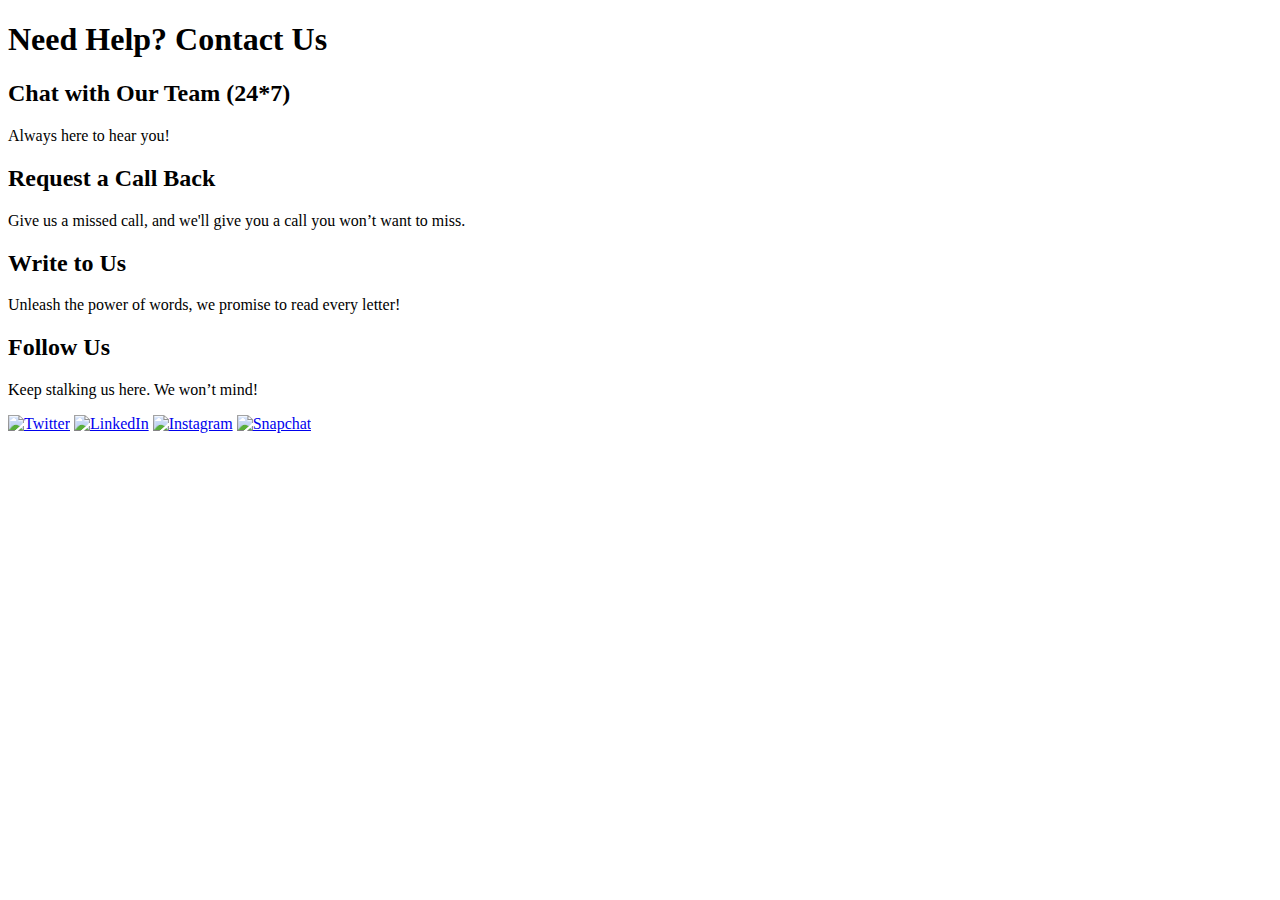
==== Prabhrhythm/ContactUS/index.html @ 75ed89df "Add files via upload" ====
<!DOCTYPE html>
<html lang="en">
<head>
    <meta charset="UTF-8">
    <meta name="viewport" content="width=device-width, initial-scale=1.0">
    <title>Contact Us</title>
    <link rel="stylesheet" href="styles.css">
</head>
<body>
    <div class="contact-container">
        <h1>Need Help? Contact Us</h1>

        <div class="contact-option">
            <h2>Chat with Our Team (24*7)</h2>
            <p>Always here to hear you!</p>
        </div>

        <div class="contact-option">
            <h2>Request a Call Back</h2>
            <p>Give us a missed call, and we'll give you a call you won’t want to miss.</p>
        </div>

        <div class="contact-option">
            <h2>Write to Us</h2>
            <p>Unleash the power of words, we promise to read every letter!</p>
        </div>

        <div class="follow-us">
            <h2>Follow Us</h2>
            <p>Keep stalking us here. We won’t mind!</p>
            <div class="social-icons">
                <a href="#"><img src="twitter-logo.png" alt="Twitter"></a>
                <a href="#"><img src="linkedin-logo.png" alt="LinkedIn"></a>
                <a href="#"><img src="instagram-logo.png" alt="Instagram"></a>
                <a href="#"><img src="snapchat-logo.png" alt="Snapchat"></a>
            </div>
        </div>
    </div>
</body>
</html>
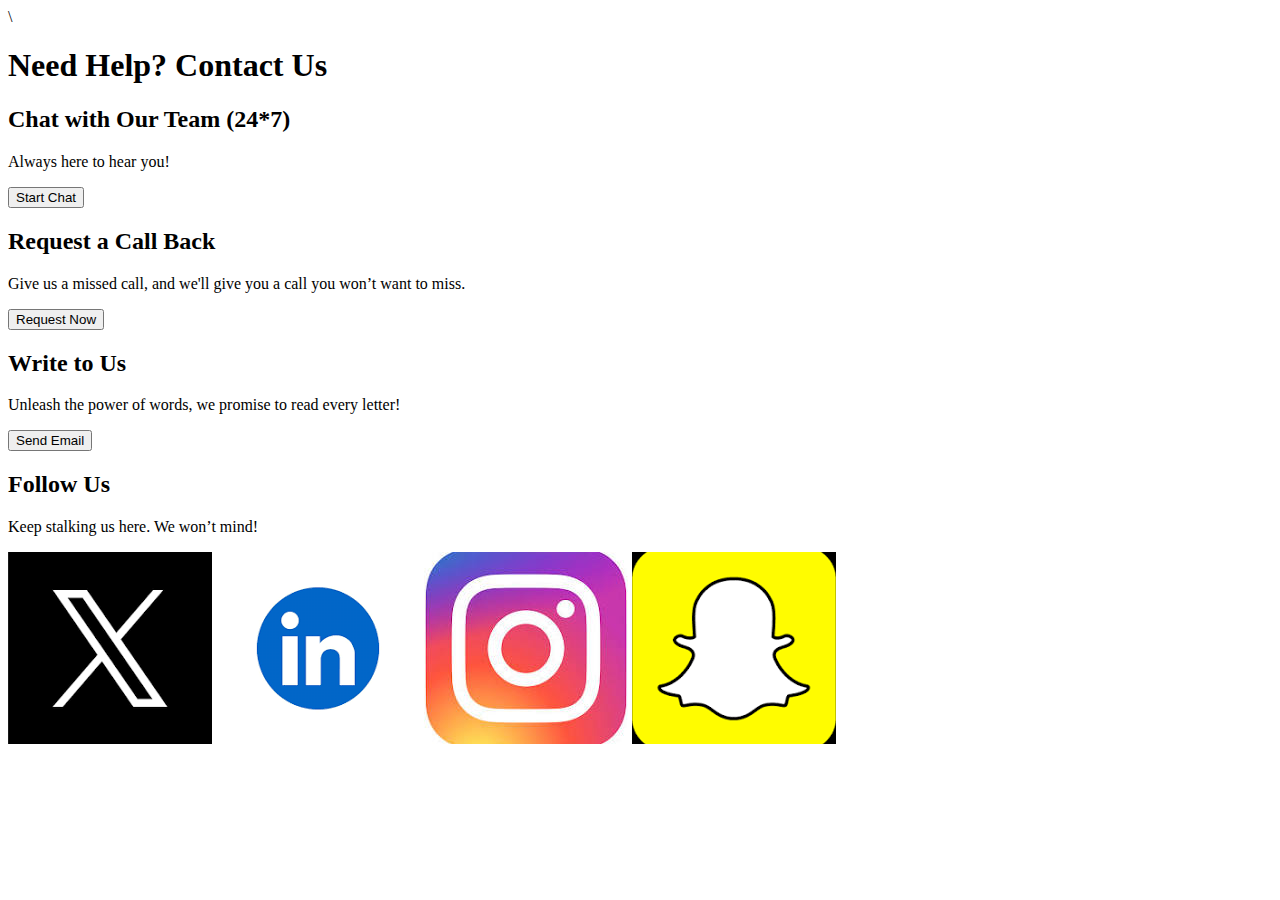
==== commit 0bfde0ad: "Update index.html" ====
--- a/Prabhrhythm/ContactUS/index.html
+++ b/Prabhrhythm/ContactUS/index.html
@@ -1,4 +1,4 @@
-<!DOCTYPE html>
+\<!DOCTYPE html>
 <html lang="en">
 <head>
     <meta charset="UTF-8">
@@ -8,31 +8,36 @@
 </head>
 <body>
     <div class="contact-container">
-        <h1>Need Help? Contact Us</h1>
+        <h1>Need Help? <span>Contact Us</span></h1>
 
-        <div class="contact-option">
-            <h2>Chat with Our Team (24*7)</h2>
-            <p>Always here to hear you!</p>
-        </div>
+        <div class="contact-options">
+            <div class="contact-option">
+                <h2>Chat with Our Team (24*7)</h2>
+                <p>Always here to hear you!</p>
+                <button class="contact-button">Start Chat</button>
+            </div>
 
-        <div class="contact-option">
-            <h2>Request a Call Back</h2>
-            <p>Give us a missed call, and we'll give you a call you won’t want to miss.</p>
-        </div>
+            <div class="contact-option">
+                <h2>Request a Call Back</h2>
+                <p>Give us a missed call, and we'll give you a call you won’t want to miss.</p>
+                <button class="contact-button">Request Now</button>
+            </div>
 
-        <div class="contact-option">
-            <h2>Write to Us</h2>
-            <p>Unleash the power of words, we promise to read every letter!</p>
+            <div class="contact-option">
+                <h2>Write to Us</h2>
+                <p>Unleash the power of words, we promise to read every letter!</p>
+                <button class="contact-button">Send Email</button>
+            </div>
         </div>
 
         <div class="follow-us">
             <h2>Follow Us</h2>
             <p>Keep stalking us here. We won’t mind!</p>
             <div class="social-icons">
-                <a href="#"><img src="twitter-logo.png" alt="Twitter"></a>
-                <a href="#"><img src="linkedin-logo.png" alt="LinkedIn"></a>
-                <a href="#"><img src="instagram-logo.png" alt="Instagram"></a>
-                <a href="#"><img src="snapchat-logo.png" alt="Snapchat"></a>
+                <a href="#"><img src="[data-uri]" alt="Twitter"></a>
+                <a href="#"><img src="[data-uri]" alt="LinkedIn"></a>
+                    <a href="#"><img src="[data-uri]" alt="Instagram"></a>
+                <a href="#"><img src="[data-uri]" alt="Snapchat"></a>
             </div>
         </div>
     </div>
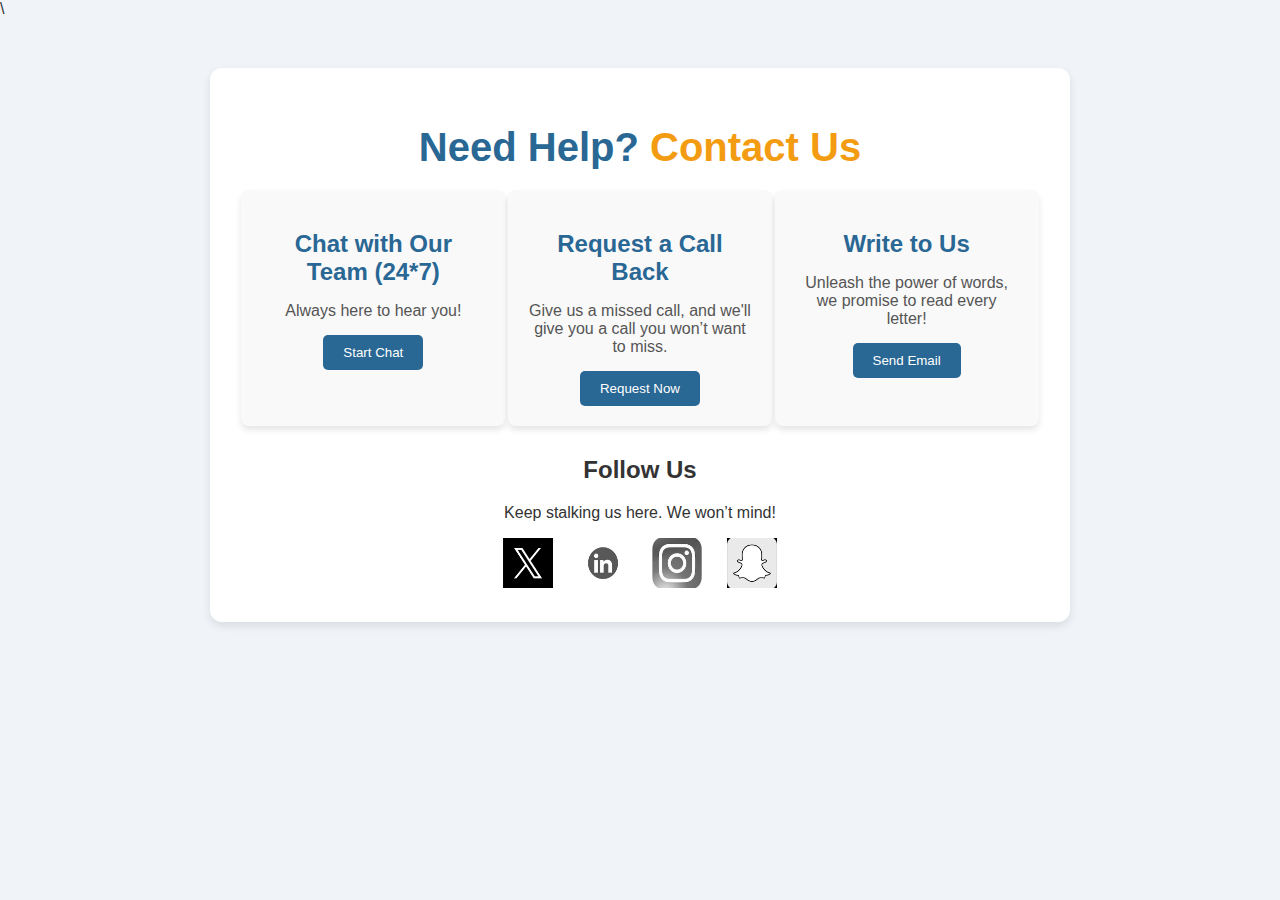
==== commit f3bdab62: "Update index.html" ====
--- a/Prabhrhythm/ContactUS/index.html
+++ b/Prabhrhythm/ContactUS/index.html
@@ -30,7 +30,7 @@
             </div>
         </div>
 
-        <div class="follow-us">
+        <div class="follow us up">
             <h2>Follow Us</h2>
             <p>Keep stalking us here. We won’t mind!</p>
             <div class="social-icons">
--- a/Prabhrhythm/ContactUS/styles.css
+++ b/Prabhrhythm/ContactUS/styles.css
@@ -0,0 +1,105 @@
+body {
+    font-family: 'Segoe UI', Tahoma, Geneva, Verdana, sans-serif;
+    background-color: #f0f4f8;
+    margin: 0;
+    padding: 0;
+    color: #333;
+}
+
+.contact-container {
+    max-width: 800px;
+    margin: 50px auto;
+    padding: 30px;
+    background-color: #ffffff;
+    border-radius: 12px;
+    box-shadow: 0px 4px 8px rgba(0, 0, 0, 0.1);
+    text-align: center;
+}
+
+h1 {
+    font-size: 2.5em;
+    color: #296794;
+    margin-bottom: 20px;
+}
+
+h1 span {
+    color: #f39c12;
+}
+
+.contact-options {
+    display: flex;
+    justify-content: space-around;
+    margin-bottom: 30px;
+}
+
+.contact-option {
+    background-color: #f9f9f9;
+    border-radius: 8px;
+    padding: 20px;
+    width: 28%;
+    transition: transform 0.3s ease, box-shadow 0.3s ease;
+    box-shadow: 0px 4px 6px rgba(0, 0, 0, 0.1);
+}
+
+.contact-option:hover {
+    transform: translateY(-5px);
+    box-shadow: 0px 8px 12px rgba(0, 0, 0, 0.15);
+}
+
+.contact-option h2 {
+    font-size: 1.5em;
+    color: #296794;
+    margin-bottom: 10px;
+}
+
+.contact-option p {
+    font-size: 1em;
+    color: #555;
+    margin-bottom: 15px;
+}
+
+.contact-button {
+    background-color: #296794;
+    color: #ffffff;
+    border: none;
+    padding: 10px 20px;
+    border-radius: 5px;
+    cursor: pointer;
+    transition: background-color 0.3s ease;
+}
+
+.contact-button:hover {
+    background-color: #f39c12;
+}
+
+.follow-us h2 {
+    font-size: 2em;
+    color: #296794;
+    margin-bottom: 15px;
+}
+
+.follow-us p {
+    font-size: 1em;
+    color: #777;
+    margin-bottom: 20px;
+}
+
+.social-icons a img {
+    width: 50px;
+    height: 50px;
+    margin: 0 10px;
+    transition: transform 0.3s ease;
+}
+
+.social-icons a img:hover {
+    transform: scale(1.2);
+}
+
+.social-icons a img {
+    filter: grayscale(100%);
+    transition: filter 0.3s ease;
+}
+
+.social-icons a img:hover {
+    filter: none;
+}
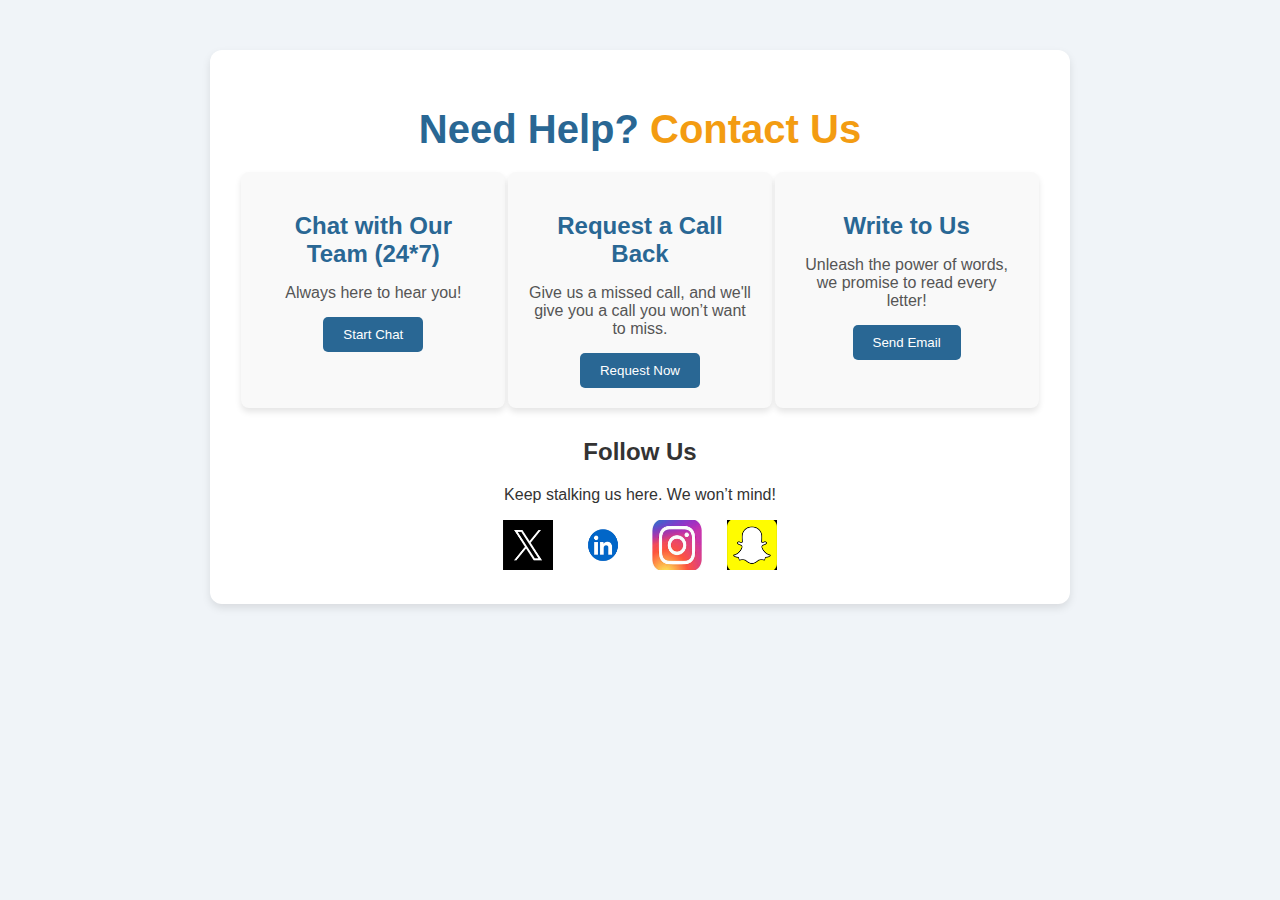
==== commit f2ed8ef4: "Update index.html" ====
--- a/Prabhrhythm/ContactUS/index.html
+++ b/Prabhrhythm/ContactUS/index.html
@@ -1,4 +1,4 @@
-\<!DOCTYPE html>
+<!DOCTYPE html>
 <html lang="en">
 <head>
     <meta charset="UTF-8">
--- a/Prabhrhythm/ContactUS/styles.css
+++ b/Prabhrhythm/ContactUS/styles.css
@@ -96,7 +96,6 @@
 }
 
 .social-icons a img {
-    filter: grayscale(100%);
     transition: filter 0.3s ease;
 }
 
